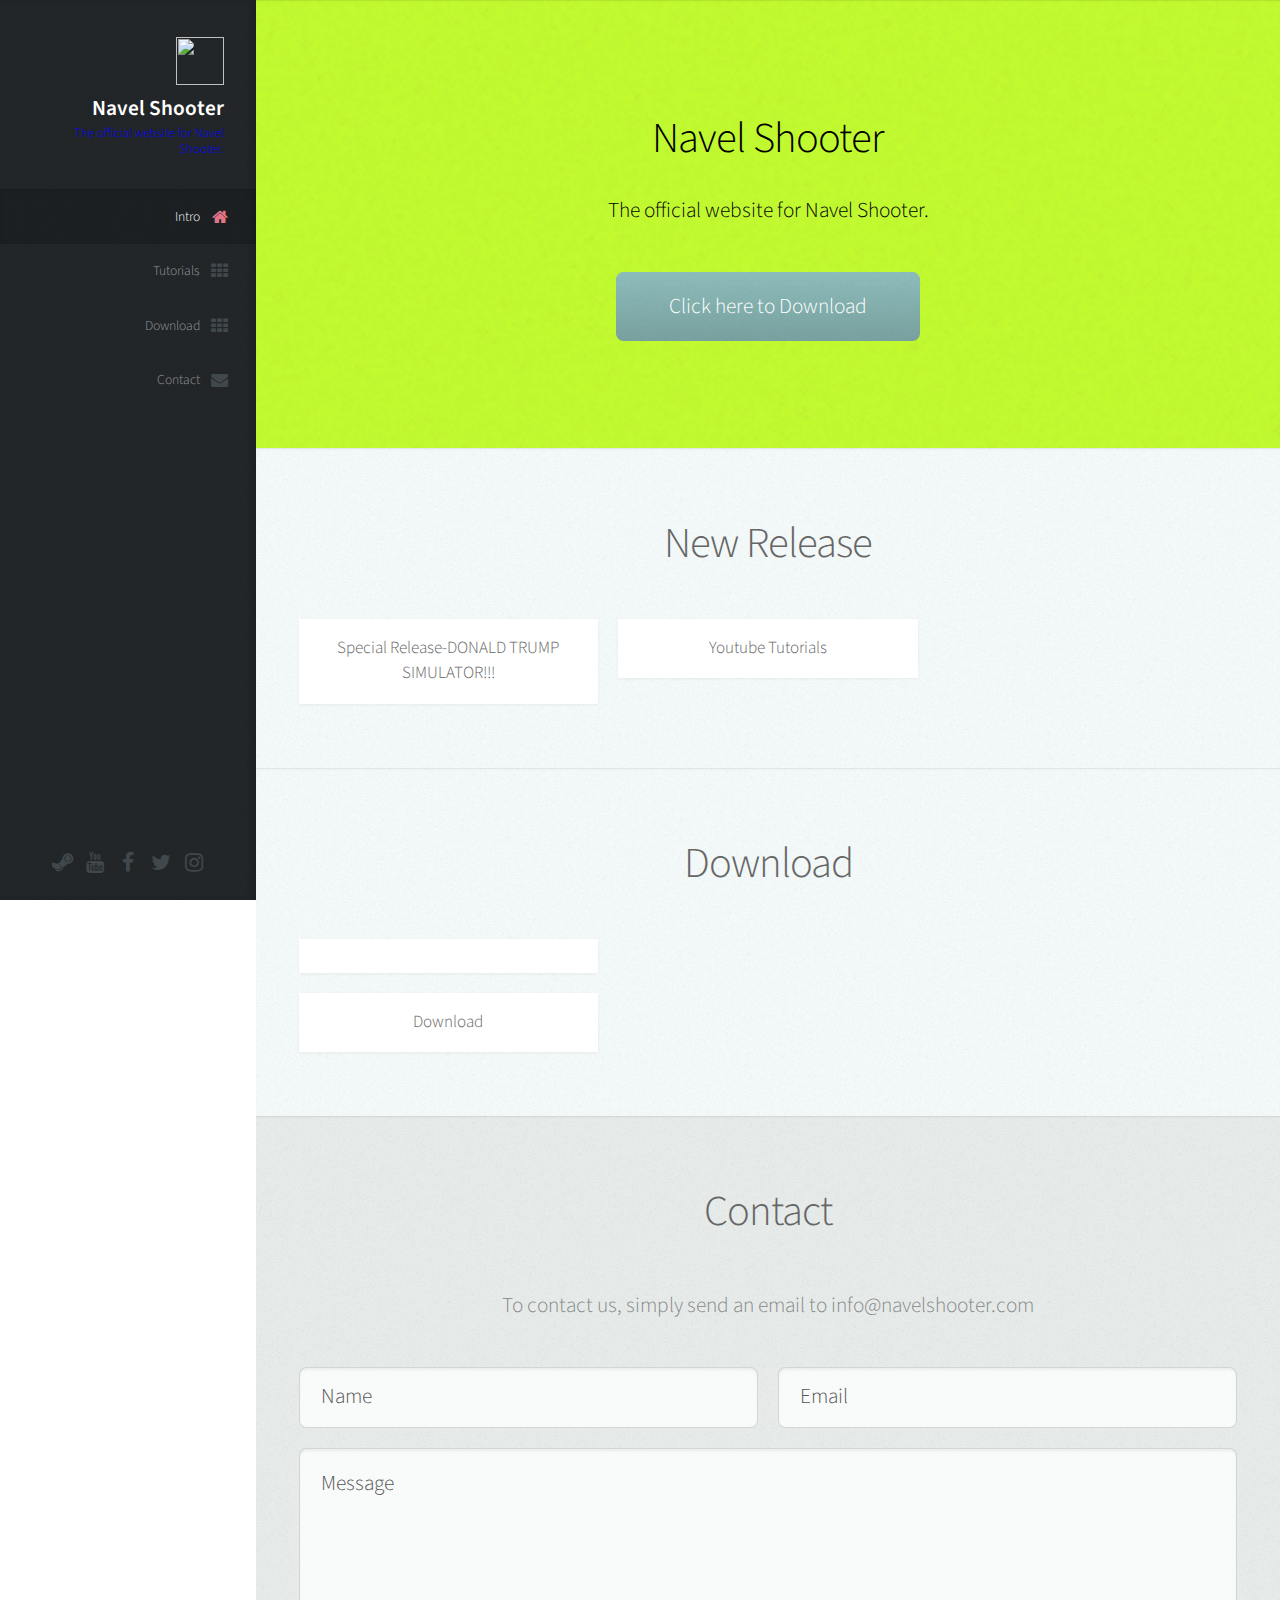
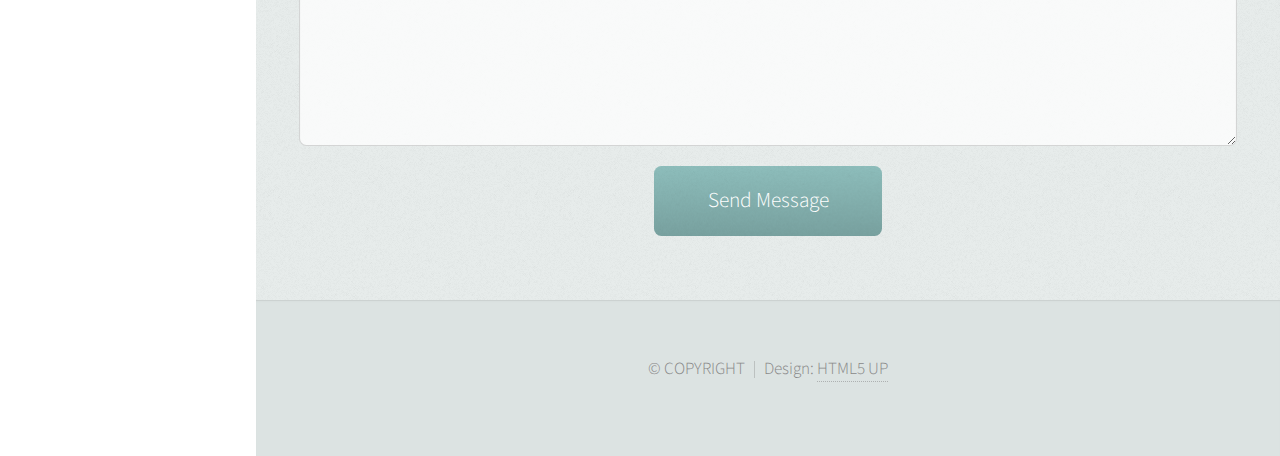
==== index.html @ a504d9a9 "Publish Site" ====
<!DOCTYPE HTML>
<!--
	Prologue by HTML5 UP
	html5up.net | @ajlkn
	Free for personal and commercial use under the CCA 3.0 license (html5up.net/license)
-->


<html>
	<head>
		<title>Navel Shooter</title>
		<meta charset="utf-8" />
		<meta name="viewport" content="width=device-width, initial-scale=1" />
		<!--[if lte IE 8]><script src="assets/js/ie/html5shiv.js"></script><![endif]-->
		<link rel="stylesheet" href="assets/css/main.css" />
		<!--[if lte IE 8]><link rel="stylesheet" href="assets/css/ie8.css" /><![endif]-->
		<!--[if lte IE 9]><link rel="stylesheet" href="assets/css/ie9.css" /><![endif]-->
	</head>
	<body>

		<!-- Header -->
			<div id="header">

				<div class="top">

					<!-- Logo -->
						<div id="logo">
							<span class="image avatar48"><img src="https://static01.nyt.com/newsgraphics/2015/09/02/how-they-got-their-guns/b2ccdba325a10fda8655e2511284a5c65b3a12cc/guns/springfield_armory_xd.jpg" alt="" /></span>
							<h1 id="title">Navel Shooter</h1>
							<p>The official website for Navel Shooter. </p>
						</div>

					<!-- Nav -->
						<nav id="nav">
							<!--

								Prologue's nav expects links in one of two formats:

								1. Hash link (scrolls to a different section within the page)

								   <li><a href="#foobar" id="foobar-link" class="icon fa-whatever-icon-you-want skel-layers-ignoreHref"><span class="label">Foobar</span></a></li>

								2. Standard link (sends the user to another page/site)

								   <li><a href="http://foobar.tld" id="foobar-link" class="icon fa-whatever-icon-you-want"><span class="label">Foobar</span></a></li>

							-->
							<ul>
								<li><a href="#top" id="top-link" class="skel-layers-ignoreHref"><span class="icon fa-home">Intro</span></a></li>
								<li><a href="#portfolio" id="portfolio-link" class="skel-layers-ignoreHref"><span class="icon fa-th">Tutorials</span></a></li>
								<li><a href="#Download" id="portfolio-link" class="skel-layers-ignoreHref"><span class="icon fa-th">Download</span></a></li>
								<li><a href="#contact" id="contact-link" class="skel-layers-ignoreHref"><span class="icon fa-envelope">Contact</span></a></li>


							</ul>
						</nav>

				</div>

				<div class="bottom">

					<!-- Social Icons -->
						<ul class="icons">
							<li><a href="http://store.steampowered.com/" class="icon fa-steam"><span class="label">Steam</span></a></li>
							<li><a href="https://www.youtube.com" class="icon fa-youtube"><span class="label">Youtube</span></a></li>
							<li><a href="https://www.facebook.com" class="icon fa-facebook"><span class="label">Facebook</span></a></li>
							<li><a href="https://www.twitter.com" class="icon fa-twitter"><span class="label">Twitter</span></a></li>
							<li><a href="https://www.instagram.com" class="icon fa-instagram"><span class="label">Instagram</span></a></li>
						</ul>

				</div>

			</div>

		<!-- Main -->
			<div id="main">

				<!-- Intro -->
					<section id="top" class="one dark cover">
						<div class="container">

							<header>
								<h2 class="alt">Navel Shooter
								</a></h2>
								<p>The official website for Navel Shooter.</p>
							</header>

							<footer>
								<a href="#portfolio" class="button scrolly">Click here to Download</a>
							</footer>

						</div>
					</section>

				<!-- Portfolio -->
					<section id="portfolio" class="two">
						<div class="container">

							<header>
								<h2>New Release</h2>
							</header>

							<p></p>

							<div class="row">
								<div class="4u 12u$(mobile)">
									<article class="item">
										<a href="#" class="image fit"><img src="http://img.wonkette.com/wp-content/uploads/2016/08/nbc-fires-donald-trump-after-he-calls-mexicans-rapists-and-drug-runners.jpg" alt="" /></a>
										<header>
											<h3>Special Release-DONALD TRUMP SIMULATOR!!!</h3>
										</header>
								</div>
								<div class="4u 12u$(mobile)">
									<article class="item">
										<a href="https://www.youtube.com" class="image fit"><img src="https://upload.wikimedia.org/wikipedia/commons/0/06/YouTube_logo_2013.svg" alt="" /></a>
										<header>
											<h3>Youtube Tutorials</h3>
										</header>
									</article>
									
								</div>
								<div class="4u$ 12u$(mobile)">
							</div>

						</div>

						
					</section>


				<!-- Download -->
					<section id="Download" class="two">
						<div class="container">

							<header>
								<h2>Download</h2>
							</header>

							<p></p>

							<div class="row">
								<div class="4u 12u$(mobile)">
									<article class="item">
									
										<header>
										</header>
									</article>
									<article class="item">
										<a href="#" class="image fit"><img src="https://oss.deltares.nl/image/image_gallery?uuid=3fff7831-335b-4555-863e-08b5d44367d5&groupId=183920&t=1409142262737" alt="" /></a>
										<header>
											<h3>Download</h3>
										</header>
									</article>
								</div>
							
										</header>
									</article>
								</div>
									
									

						</div>
					</section>


				<!-- Contact -->
					<section id="contact" class="four">
						<div class="container">

							<header>
								<h2>Contact</h2>
							</header>

							<p>To contact us, simply send an email to info@navelshooter.com</p>

							<form method="post" action="#">
								<div class="row">
									<div class="6u 12u$(mobile)"><input type="text" name="name" placeholder="Name" /></div>
									<div class="6u$ 12u$(mobile)"><input type="text" name="email" placeholder="Email" /></div>
									<div class="12u$">
										<textarea name="message" placeholder="Message"></textarea>
									</div>
									<div class="12u$">
										<input type="submit" value="Send Message" />
									</div>
								</div>
							</form>

						</div>
					</section>

			</div>

		<!-- Footer -->
			<div id="footer">

				<!-- Copyright -->
					<ul class="copyright">
						<li>&copy; COPYRIGHT</li><li>Design: <a href="http://html5up.net">HTML5 UP</a></li>
					</ul>

			</div>

		<!-- Scripts -->
			<script src="assets/js/jquery.min.js"></script>
			<script src="assets/js/jquery.scrolly.min.js"></script>
			<script src="assets/js/jquery.scrollzer.min.js"></script>
			<script src="assets/js/skel.min.js"></script>
			<script src="assets/js/util.js"></script>
			<!--[if lte IE 8]><script src="assets/js/ie/respond.min.js"></script><![endif]-->
			<script src="assets/js/main.js"></script>

	</body>
</html>
---- assets/css/main.css ----
@import url("font-awesome.min.css");
@import url("https://fonts.googleapis.com/css?family=Source+Sans+Pro:300,300italic,400,600");

/*
	Prologue by HTML5 UP
	html5up.net | @ajlkn
	Free for personal and commercial use under the CCA 3.0 license (html5up.net/license)
*/

/* Reset */

	html, body, div, span, applet, object, iframe, h1, h2, h3, h4, h5, h6, p, blockquote, pre, a, abbr, acronym, address, big, cite, code, del, dfn, em, img, ins, kbd, q, s, samp, small, strike, strong, sub, sup, tt, var, b, u, i, center, dl, dt, dd, ol, ul, li, fieldset, form, label, legend, table, caption, tbody, tfoot, thead, tr, th, td, article, aside, canvas, details, embed, figure, figcaption, footer, header, hgroup, menu, nav, output, ruby, section, summary, time, mark, audio, video {
		margin: 0;
		padding: 0;
		border: 0;
		font-size: 100%;
		font: inherit;
		vertical-align: baseline;
	}

	article, aside, details, figcaption, figure, footer, header, hgroup, menu, nav, section {
		display: block;
	}

	body {
		line-height: 1;
	}

	ol, ul {
		list-style: none;
	}

	blockquote, q {
		quotes: none;
	}

	blockquote:before, blockquote:after, q:before, q:after {
		content: '';
		content: none;
	}

	table {
		border-collapse: collapse;
		border-spacing: 0;
	}

	body {
		-webkit-text-size-adjust: none;
	}

/* Box Model */

	*, *:before, *:after {
		-moz-box-sizing: border-box;
		-webkit-box-sizing: border-box;
		box-sizing: border-box;
	}

/* Containers */

	.container {
		margin-left: auto;
		margin-right: auto;
	}

	.container.\31 25\25 {
		width: 100%;
		max-width: 1750px;
		min-width: 1400px;
	}

	.container.\37 5\25 {
		width: 1050px;
	}

	.container.\35 0\25 {
		width: 700px;
	}

	.container.\32 5\25 {
		width: 350px;
	}

	.container {
		width: 1400px;
	}

	@media screen and (min-width: 961px) and (max-width: 1880px) {

		.container.\31 25\25 {
			width: 100%;
			max-width: 1500px;
			min-width: 1200px;
		}

		.container.\37 5\25 {
			width: 900px;
		}

		.container.\35 0\25 {
			width: 600px;
		}

		.container.\32 5\25 {
			width: 300px;
		}

		.container {
			width: 1200px;
		}

	}

	@media screen and (min-width: 961px) and (max-width: 1620px) {

		.container.\31 25\25 {
			width: 100%;
			max-width: 1200px;
			min-width: 960px;
		}

		.container.\37 5\25 {
			width: 720px;
		}

		.container.\35 0\25 {
			width: 480px;
		}

		.container.\32 5\25 {
			width: 240px;
		}

		.container {
			width: 960px;
		}

	}

	@media screen and (min-width: 961px) and (max-width: 1320px) {

		.container.\31 25\25 {
			width: 100%;
			max-width: 125%;
			min-width: 100%;
		}

		.container.\37 5\25 {
			width: 75%;
		}

		.container.\35 0\25 {
			width: 50%;
		}

		.container.\32 5\25 {
			width: 25%;
		}

		.container {
			width: 100%;
		}

	}

	@media screen and (max-width: 960px) {

		.container.\31 25\25 {
			width: 100%;
			max-width: 125%;
			min-width: 100%;
		}

		.container.\37 5\25 {
			width: 75%;
		}

		.container.\35 0\25 {
			width: 50%;
		}

		.container.\32 5\25 {
			width: 25%;
		}

		.container {
			width: 100%;
		}

	}

	@media screen and (max-width: 736px) {

		.container.\31 25\25 {
			width: 100%;
			max-width: 125%;
			min-width: 100%;
		}

		.container.\37 5\25 {
			width: 75%;
		}

		.container.\35 0\25 {
			width: 50%;
		}

		.container.\32 5\25 {
			width: 25%;
		}

		.container {
			width: 100% !important;
		}

	}

/* Grid */

	.row {
		border-bottom: solid 1px transparent;
		-moz-box-sizing: border-box;
		-webkit-box-sizing: border-box;
		box-sizing: border-box;
	}

	.row > * {
		float: left;
		-moz-box-sizing: border-box;
		-webkit-box-sizing: border-box;
		box-sizing: border-box;
	}

	.row:after, .row:before {
		content: '';
		display: block;
		clear: both;
		height: 0;
	}

	.row.uniform > * > :first-child {
		margin-top: 0;
	}

	.row.uniform > * > :last-child {
		margin-bottom: 0;
	}

	.row.\30 \25 > * {
		padding: 0px 0 0 0px;
	}

	.row.\30 \25 {
		margin: 0px 0 -1px 0px;
	}

	.row.uniform.\30 \25 > * {
		padding: 0px 0 0 0px;
	}

	.row.uniform.\30 \25 {
		margin: 0px 0 -1px 0px;
	}

	.row > * {
		padding: 40px 0 0 40px;
	}

	.row {
		margin: -40px 0 -1px -40px;
	}

	.row.uniform > * {
		padding: 40px 0 0 40px;
	}

	.row.uniform {
		margin: -40px 0 -1px -40px;
	}

	.row.\32 00\25 > * {
		padding: 80px 0 0 80px;
	}

	.row.\32 00\25 {
		margin: -80px 0 -1px -80px;
	}

	.row.uniform.\32 00\25 > * {
		padding: 80px 0 0 80px;
	}

	.row.uniform.\32 00\25 {
		margin: -80px 0 -1px -80px;
	}

	.row.\31 50\25 > * {
		padding: 60px 0 0 60px;
	}

	.row.\31 50\25 {
		margin: -60px 0 -1px -60px;
	}

	.row.uniform.\31 50\25 > * {
		padding: 60px 0 0 60px;
	}

	.row.uniform.\31 50\25 {
		margin: -60px 0 -1px -60px;
	}

	.row.\35 0\25 > * {
		padding: 20px 0 0 20px;
	}

	.row.\35 0\25 {
		margin: -20px 0 -1px -20px;
	}

	.row.uniform.\35 0\25 > * {
		padding: 20px 0 0 20px;
	}

	.row.uniform.\35 0\25 {
		margin: -20px 0 -1px -20px;
	}

	.row.\32 5\25 > * {
		padding: 10px 0 0 10px;
	}

	.row.\32 5\25 {
		margin: -10px 0 -1px -10px;
	}

	.row.uniform.\32 5\25 > * {
		padding: 10px 0 0 10px;
	}

	.row.uniform.\32 5\25 {
		margin: -10px 0 -1px -10px;
	}

	.\31 2u, .\31 2u\24 {
		width: 100%;
		clear: none;
		margin-left: 0;
	}

	.\31 1u, .\31 1u\24 {
		width: 91.6666666667%;
		clear: none;
		margin-left: 0;
	}

	.\31 0u, .\31 0u\24 {
		width: 83.3333333333%;
		clear: none;
		margin-left: 0;
	}

	.\39 u, .\39 u\24 {
		width: 75%;
		clear: none;
		margin-left: 0;
	}

	.\38 u, .\38 u\24 {
		width: 66.6666666667%;
		clear: none;
		margin-left: 0;
	}

	.\37 u, .\37 u\24 {
		width: 58.3333333333%;
		clear: none;
		margin-left: 0;
	}

	.\36 u, .\36 u\24 {
		width: 50%;
		clear: none;
		margin-left: 0;
	}

	.\35 u, .\35 u\24 {
		width: 41.6666666667%;
		clear: none;
		margin-left: 0;
	}

	.\34 u, .\34 u\24 {
		width: 33.3333333333%;
		clear: none;
		margin-left: 0;
	}

	.\33 u, .\33 u\24 {
		width: 25%;
		clear: none;
		margin-left: 0;
	}

	.\32 u, .\32 u\24 {
		width: 16.6666666667%;
		clear: none;
		margin-left: 0;
	}

	.\31 u, .\31 u\24 {
		width: 8.3333333333%;
		clear: none;
		margin-left: 0;
	}

	.\31 2u\24 + *,
	.\31 1u\24 + *,
	.\31 0u\24 + *,
	.\39 u\24 + *,
	.\38 u\24 + *,
	.\37 u\24 + *,
	.\36 u\24 + *,
	.\35 u\24 + *,
	.\34 u\24 + *,
	.\33 u\24 + *,
	.\32 u\24 + *,
	.\31 u\24 + * {
		clear: left;
	}

	.\-11u {
		margin-left: 91.66667%;
	}

	.\-10u {
		margin-left: 83.33333%;
	}

	.\-9u {
		margin-left: 75%;
	}

	.\-8u {
		margin-left: 66.66667%;
	}

	.\-7u {
		margin-left: 58.33333%;
	}

	.\-6u {
		margin-left: 50%;
	}

	.\-5u {
		margin-left: 41.66667%;
	}

	.\-4u {
		margin-left: 33.33333%;
	}

	.\-3u {
		margin-left: 25%;
	}

	.\-2u {
		margin-left: 16.66667%;
	}

	.\-1u {
		margin-left: 8.33333%;
	}

	@media screen and (min-width: 961px) and (max-width: 1880px) {

		.row > * {
			padding: 40px 0 0 40px;
		}

		.row {
			margin: -40px 0 -1px -40px;
		}

		.row.uniform > * {
			padding: 40px 0 0 40px;
		}

		.row.uniform {
			margin: -40px 0 -1px -40px;
		}

		.row.\32 00\25 > * {
			padding: 80px 0 0 80px;
		}

		.row.\32 00\25 {
			margin: -80px 0 -1px -80px;
		}

		.row.uniform.\32 00\25 > * {
			padding: 80px 0 0 80px;
		}

		.row.uniform.\32 00\25 {
			margin: -80px 0 -1px -80px;
		}

		.row.\31 50\25 > * {
			padding: 60px 0 0 60px;
		}

		.row.\31 50\25 {
			margin: -60px 0 -1px -60px;
		}

		.row.uniform.\31 50\25 > * {
			padding: 60px 0 0 60px;
		}

		.row.uniform.\31 50\25 {
			margin: -60px 0 -1px -60px;
		}

		.row.\35 0\25 > * {
			padding: 20px 0 0 20px;
		}

		.row.\35 0\25 {
			margin: -20px 0 -1px -20px;
		}

		.row.uniform.\35 0\25 > * {
			padding: 20px 0 0 20px;
		}

		.row.uniform.\35 0\25 {
			margin: -20px 0 -1px -20px;
		}

		.row.\32 5\25 > * {
			padding: 10px 0 0 10px;
		}

		.row.\32 5\25 {
			margin: -10px 0 -1px -10px;
		}

		.row.uniform.\32 5\25 > * {
			padding: 10px 0 0 10px;
		}

		.row.uniform.\32 5\25 {
			margin: -10px 0 -1px -10px;
		}

		.\31 2u\28wide\29, .\31 2u\24\28wide\29 {
			width: 100%;
			clear: none;
			margin-left: 0;
		}

		.\31 1u\28wide\29, .\31 1u\24\28wide\29 {
			width: 91.6666666667%;
			clear: none;
			margin-left: 0;
		}

		.\31 0u\28wide\29, .\31 0u\24\28wide\29 {
			width: 83.3333333333%;
			clear: none;
			margin-left: 0;
		}

		.\39 u\28wide\29, .\39 u\24\28wide\29 {
			width: 75%;
			clear: none;
			margin-left: 0;
		}

		.\38 u\28wide\29, .\38 u\24\28wide\29 {
			width: 66.6666666667%;
			clear: none;
			margin-left: 0;
		}

		.\37 u\28wide\29, .\37 u\24\28wide\29 {
			width: 58.3333333333%;
			clear: none;
			margin-left: 0;
		}

		.\36 u\28wide\29, .\36 u\24\28wide\29 {
			width: 50%;
			clear: none;
			margin-left: 0;
		}

		.\35 u\28wide\29, .\35 u\24\28wide\29 {
			width: 41.6666666667%;
			clear: none;
			margin-left: 0;
		}

		.\34 u\28wide\29, .\34 u\24\28wide\29 {
			width: 33.3333333333%;
			clear: none;
			margin-left: 0;
		}

		.\33 u\28wide\29, .\33 u\24\28wide\29 {
			width: 25%;
			clear: none;
			margin-left: 0;
		}

		.\32 u\28wide\29, .\32 u\24\28wide\29 {
			width: 16.6666666667%;
			clear: none;
			margin-left: 0;
		}

		.\31 u\28wide\29, .\31 u\24\28wide\29 {
			width: 8.3333333333%;
			clear: none;
			margin-left: 0;
		}

		.\31 2u\24\28wide\29 + *,
		.\31 1u\24\28wide\29 + *,
		.\31 0u\24\28wide\29 + *,
		.\39 u\24\28wide\29 + *,
		.\38 u\24\28wide\29 + *,
		.\37 u\24\28wide\29 + *,
		.\36 u\24\28wide\29 + *,
		.\35 u\24\28wide\29 + *,
		.\34 u\24\28wide\29 + *,
		.\33 u\24\28wide\29 + *,
		.\32 u\24\28wide\29 + *,
		.\31 u\24\28wide\29 + * {
			clear: left;
		}

		.\-11u\28wide\29 {
			margin-left: 91.66667%;
		}

		.\-10u\28wide\29 {
			margin-left: 83.33333%;
		}

		.\-9u\28wide\29 {
			margin-left: 75%;
		}

		.\-8u\28wide\29 {
			margin-left: 66.66667%;
		}

		.\-7u\28wide\29 {
			margin-left: 58.33333%;
		}

		.\-6u\28wide\29 {
			margin-left: 50%;
		}

		.\-5u\28wide\29 {
			margin-left: 41.66667%;
		}

		.\-4u\28wide\29 {
			margin-left: 33.33333%;
		}

		.\-3u\28wide\29 {
			margin-left: 25%;
		}

		.\-2u\28wide\29 {
			margin-left: 16.66667%;
		}

		.\-1u\28wide\29 {
			margin-left: 8.33333%;
		}

	}

	@media screen and (min-width: 961px) and (max-width: 1620px) {

		.row > * {
			padding: 40px 0 0 40px;
		}

		.row {
			margin: -40px 0 -1px -40px;
		}

		.row.uniform > * {
			padding: 40px 0 0 40px;
		}

		.row.uniform {
			margin: -40px 0 -1px -40px;
		}

		.row.\32 00\25 > * {
			padding: 80px 0 0 80px;
		}

		.row.\32 00\25 {
			margin: -80px 0 -1px -80px;
		}

		.row.uniform.\32 00\25 > * {
			padding: 80px 0 0 80px;
		}

		.row.uniform.\32 00\25 {
			margin: -80px 0 -1px -80px;
		}

		.row.\31 50\25 > * {
			padding: 60px 0 0 60px;
		}

		.row.\31 50\25 {
			margin: -60px 0 -1px -60px;
		}

		.row.uniform.\31 50\25 > * {
			padding: 60px 0 0 60px;
		}

		.row.uniform.\31 50\25 {
			margin: -60px 0 -1px -60px;
		}

		.row.\35 0\25 > * {
			padding: 20px 0 0 20px;
		}

		.row.\35 0\25 {
			margin: -20px 0 -1px -20px;
		}

		.row.uniform.\35 0\25 > * {
			padding: 20px 0 0 20px;
		}

		.row.uniform.\35 0\25 {
			margin: -20px 0 -1px -20px;
		}

		.row.\32 5\25 > * {
			padding: 10px 0 0 10px;
		}

		.row.\32 5\25 {
			margin: -10px 0 -1px -10px;
		}

		.row.uniform.\32 5\25 > * {
			padding: 10px 0 0 10px;
		}

		.row.uniform.\32 5\25 {
			margin: -10px 0 -1px -10px;
		}

		.\31 2u\28normal\29, .\31 2u\24\28normal\29 {
			width: 100%;
			clear: none;
			margin-left: 0;
		}

		.\31 1u\28normal\29, .\31 1u\24\28normal\29 {
			width: 91.6666666667%;
			clear: none;
			margin-left: 0;
		}

		.\31 0u\28normal\29, .\31 0u\24\28normal\29 {
			width: 83.3333333333%;
			clear: none;
			margin-left: 0;
		}

		.\39 u\28normal\29, .\39 u\24\28normal\29 {
			width: 75%;
			clear: none;
			margin-left: 0;
		}

		.\38 u\28normal\29, .\38 u\24\28normal\29 {
			width: 66.6666666667%;
			clear: none;
			margin-left: 0;
		}

		.\37 u\28normal\29, .\37 u\24\28normal\29 {
			width: 58.3333333333%;
			clear: none;
			margin-left: 0;
		}

		.\36 u\28normal\29, .\36 u\24\28normal\29 {
			width: 50%;
			clear: none;
			margin-left: 0;
		}

		.\35 u\28normal\29, .\35 u\24\28normal\29 {
			width: 41.6666666667%;
			clear: none;
			margin-left: 0;
		}

		.\34 u\28normal\29, .\34 u\24\28normal\29 {
			width: 33.3333333333%;
			clear: none;
			margin-left: 0;
		}

		.\33 u\28normal\29, .\33 u\24\28normal\29 {
			width: 25%;
			clear: none;
			margin-left: 0;
		}

		.\32 u\28normal\29, .\32 u\24\28normal\29 {
			width: 16.6666666667%;
			clear: none;
			margin-left: 0;
		}

		.\31 u\28normal\29, .\31 u\24\28normal\29 {
			width: 8.3333333333%;
			clear: none;
			margin-left: 0;
		}

		.\31 2u\24\28normal\29 + *,
		.\31 1u\24\28normal\29 + *,
		.\31 0u\24\28normal\29 + *,
		.\39 u\24\28normal\29 + *,
		.\38 u\24\28normal\29 + *,
		.\37 u\24\28normal\29 + *,
		.\36 u\24\28normal\29 + *,
		.\35 u\24\28normal\29 + *,
		.\34 u\24\28normal\29 + *,
		.\33 u\24\28normal\29 + *,
		.\32 u\24\28normal\29 + *,
		.\31 u\24\28normal\29 + * {
			clear: left;
		}

		.\-11u\28normal\29 {
			margin-left: 91.66667%;
		}

		.\-10u\28normal\29 {
			margin-left: 83.33333%;
		}

		.\-9u\28normal\29 {
			margin-left: 75%;
		}

		.\-8u\28normal\29 {
			margin-left: 66.66667%;
		}

		.\-7u\28normal\29 {
			margin-left: 58.33333%;
		}

		.\-6u\28normal\29 {
			margin-left: 50%;
		}

		.\-5u\28normal\29 {
			margin-left: 41.66667%;
		}

		.\-4u\28normal\29 {
			margin-left: 33.33333%;
		}

		.\-3u\28normal\29 {
			margin-left: 25%;
		}

		.\-2u\28normal\29 {
			margin-left: 16.66667%;
		}

		.\-1u\28normal\29 {
			margin-left: 8.33333%;
		}

	}

	@media screen and (min-width: 961px) and (max-width: 1320px) {

		.row > * {
			padding: 20px 0 0 20px;
		}

		.row {
			margin: -20px 0 -1px -20px;
		}

		.row.uniform > * {
			padding: 20px 0 0 20px;
		}

		.row.uniform {
			margin: -20px 0 -1px -20px;
		}

		.row.\32 00\25 > * {
			padding: 40px 0 0 40px;
		}

		.row.\32 00\25 {
			margin: -40px 0 -1px -40px;
		}

		.row.uniform.\32 00\25 > * {
			padding: 40px 0 0 40px;
		}

		.row.uniform.\32 00\25 {
			margin: -40px 0 -1px -40px;
		}

		.row.\31 50\25 > * {
			padding: 30px 0 0 30px;
		}

		.row.\31 50\25 {
			margin: -30px 0 -1px -30px;
		}

		.row.uniform.\31 50\25 > * {
			padding: 30px 0 0 30px;
		}

		.row.uniform.\31 50\25 {
			margin: -30px 0 -1px -30px;
		}

		.row.\35 0\25 > * {
			padding: 10px 0 0 10px;
		}

		.row.\35 0\25 {
			margin: -10px 0 -1px -10px;
		}

		.row.uniform.\35 0\25 > * {
			padding: 10px 0 0 10px;
		}

		.row.uniform.\35 0\25 {
			margin: -10px 0 -1px -10px;
		}

		.row.\32 5\25 > * {
			padding: 5px 0 0 5px;
		}

		.row.\32 5\25 {
			margin: -5px 0 -1px -5px;
		}

		.row.uniform.\32 5\25 > * {
			padding: 5px 0 0 5px;
		}

		.row.uniform.\32 5\25 {
			margin: -5px 0 -1px -5px;
		}

		.\31 2u\28narrow\29, .\31 2u\24\28narrow\29 {
			width: 100%;
			clear: none;
			margin-left: 0;
		}

		.\31 1u\28narrow\29, .\31 1u\24\28narrow\29 {
			width: 91.6666666667%;
			clear: none;
			margin-left: 0;
		}

		.\31 0u\28narrow\29, .\31 0u\24\28narrow\29 {
			width: 83.3333333333%;
			clear: none;
			margin-left: 0;
		}

		.\39 u\28narrow\29, .\39 u\24\28narrow\29 {
			width: 75%;
			clear: none;
			margin-left: 0;
		}

		.\38 u\28narrow\29, .\38 u\24\28narrow\29 {
			width: 66.6666666667%;
			clear: none;
			margin-left: 0;
		}

		.\37 u\28narrow\29, .\37 u\24\28narrow\29 {
			width: 58.3333333333%;
			clear: none;
			margin-left: 0;
		}

		.\36 u\28narrow\29, .\36 u\24\28narrow\29 {
			width: 50%;
			clear: none;
			margin-left: 0;
		}

		.\35 u\28narrow\29, .\35 u\24\28narrow\29 {
			width: 41.6666666667%;
			clear: none;
			margin-left: 0;
		}

		.\34 u\28narrow\29, .\34 u\24\28narrow\29 {
			width: 33.3333333333%;
			clear: none;
			margin-left: 0;
		}

		.\33 u\28narrow\29, .\33 u\24\28narrow\29 {
			width: 25%;
			clear: none;
			margin-left: 0;
		}

		.\32 u\28narrow\29, .\32 u\24\28narrow\29 {
			width: 16.6666666667%;
			clear: none;
			margin-left: 0;
		}

		.\31 u\28narrow\29, .\31 u\24\28narrow\29 {
			width: 8.3333333333%;
			clear: none;
			margin-left: 0;
		}

		.\31 2u\24\28narrow\29 + *,
		.\31 1u\24\28narrow\29 + *,
		.\31 0u\24\28narrow\29 + *,
		.\39 u\24\28narrow\29 + *,
		.\38 u\24\28narrow\29 + *,
		.\37 u\24\28narrow\29 + *,
		.\36 u\24\28narrow\29 + *,
		.\35 u\24\28narrow\29 + *,
		.\34 u\24\28narrow\29 + *,
		.\33 u\24\28narrow\29 + *,
		.\32 u\24\28narrow\29 + *,
		.\31 u\24\28narrow\29 + * {
			clear: left;
		}

		.\-11u\28narrow\29 {
			margin-left: 91.66667%;
		}

		.\-10u\28narrow\29 {
			margin-left: 83.33333%;
		}

		.\-9u\28narrow\29 {
			margin-left: 75%;
		}

		.\-8u\28narrow\29 {
			margin-left: 66.66667%;
		}

		.\-7u\28narrow\29 {
			margin-left: 58.33333%;
		}

		.\-6u\28narrow\29 {
			margin-left: 50%;
		}

		.\-5u\28narrow\29 {
			margin-left: 41.66667%;
		}

		.\-4u\28narrow\29 {
			margin-left: 33.33333%;
		}

		.\-3u\28narrow\29 {
			margin-left: 25%;
		}

		.\-2u\28narrow\29 {
			margin-left: 16.66667%;
		}

		.\-1u\28narrow\29 {
			margin-left: 8.33333%;
		}

	}

	@media screen and (max-width: 960px) {

		.row > * {
			padding: 20px 0 0 20px;
		}

		.row {
			margin: -20px 0 -1px -20px;
		}

		.row.uniform > * {
			padding: 20px 0 0 20px;
		}

		.row.uniform {
			margin: -20px 0 -1px -20px;
		}

		.row.\32 00\25 > * {
			padding: 40px 0 0 40px;
		}

		.row.\32 00\25 {
			margin: -40px 0 -1px -40px;
		}

		.row.uniform.\32 00\25 > * {
			padding: 40px 0 0 40px;
		}

		.row.uniform.\32 00\25 {
			margin: -40px 0 -1px -40px;
		}

		.row.\31 50\25 > * {
			padding: 30px 0 0 30px;
		}

		.row.\31 50\25 {
			margin: -30px 0 -1px -30px;
		}

		.row.uniform.\31 50\25 > * {
			padding: 30px 0 0 30px;
		}

		.row.uniform.\31 50\25 {
			margin: -30px 0 -1px -30px;
		}

		.row.\35 0\25 > * {
			padding: 10px 0 0 10px;
		}

		.row.\35 0\25 {
			margin: -10px 0 -1px -10px;
		}

		.row.uniform.\35 0\25 > * {
			padding: 10px 0 0 10px;
		}

		.row.uniform.\35 0\25 {
			margin: -10px 0 -1px -10px;
		}

		.row.\32 5\25 > * {
			padding: 5px 0 0 5px;
		}

		.row.\32 5\25 {
			margin: -5px 0 -1px -5px;
		}

		.row.uniform.\32 5\25 > * {
			padding: 5px 0 0 5px;
		}

		.row.uniform.\32 5\25 {
			margin: -5px 0 -1px -5px;
		}

		.\31 2u\28narrower\29, .\31 2u\24\28narrower\29 {
			width: 100%;
			clear: none;
			margin-left: 0;
		}

		.\31 1u\28narrower\29, .\31 1u\24\28narrower\29 {
			width: 91.6666666667%;
			clear: none;
			margin-left: 0;
		}

		.\31 0u\28narrower\29, .\31 0u\24\28narrower\29 {
			width: 83.3333333333%;
			clear: none;
			margin-left: 0;
		}

		.\39 u\28narrower\29, .\39 u\24\28narrower\29 {
			width: 75%;
			clear: none;
			margin-left: 0;
		}

		.\38 u\28narrower\29, .\38 u\24\28narrower\29 {
			width: 66.6666666667%;
			clear: none;
			margin-left: 0;
		}

		.\37 u\28narrower\29, .\37 u\24\28narrower\29 {
			width: 58.3333333333%;
			clear: none;
			margin-left: 0;
		}

		.\36 u\28narrower\29, .\36 u\24\28narrower\29 {
			width: 50%;
			clear: none;
			margin-left: 0;
		}

		.\35 u\28narrower\29, .\35 u\24\28narrower\29 {
			width: 41.6666666667%;
			clear: none;
			margin-left: 0;
		}

		.\34 u\28narrower\29, .\34 u\24\28narrower\29 {
			width: 33.3333333333%;
			clear: none;
			margin-left: 0;
		}

		.\33 u\28narrower\29, .\33 u\24\28narrower\29 {
			width: 25%;
			clear: none;
			margin-left: 0;
		}

		.\32 u\28narrower\29, .\32 u\24\28narrower\29 {
			width: 16.6666666667%;
			clear: none;
			margin-left: 0;
		}

		.\31 u\28narrower\29, .\31 u\24\28narrower\29 {
			width: 8.3333333333%;
			clear: none;
			margin-left: 0;
		}

		.\31 2u\24\28narrower\29 + *,
		.\31 1u\24\28narrower\29 + *,
		.\31 0u\24\28narrower\29 + *,
		.\39 u\24\28narrower\29 + *,
		.\38 u\24\28narrower\29 + *,
		.\37 u\24\28narrower\29 + *,
		.\36 u\24\28narrower\29 + *,
		.\35 u\24\28narrower\29 + *,
		.\34 u\24\28narrower\29 + *,
		.\33 u\24\28narrower\29 + *,
		.\32 u\24\28narrower\29 + *,
		.\31 u\24\28narrower\29 + * {
			clear: left;
		}

		.\-11u\28narrower\29 {
			margin-left: 91.66667%;
		}

		.\-10u\28narrower\29 {
			margin-left: 83.33333%;
		}

		.\-9u\28narrower\29 {
			margin-left: 75%;
		}

		.\-8u\28narrower\29 {
			margin-left: 66.66667%;
		}

		.\-7u\28narrower\29 {
			margin-left: 58.33333%;
		}

		.\-6u\28narrower\29 {
			margin-left: 50%;
		}

		.\-5u\28narrower\29 {
			margin-left: 41.66667%;
		}

		.\-4u\28narrower\29 {
			margin-left: 33.33333%;
		}

		.\-3u\28narrower\29 {
			margin-left: 25%;
		}

		.\-2u\28narrower\29 {
			margin-left: 16.66667%;
		}

		.\-1u\28narrower\29 {
			margin-left: 8.33333%;
		}

	}

	@media screen and (max-width: 736px) {

		.row > * {
			padding: 20px 0 0 20px;
		}

		.row {
			margin: -20px 0 -1px -20px;
		}

		.row.uniform > * {
			padding: 20px 0 0 20px;
		}

		.row.uniform {
			margin: -20px 0 -1px -20px;
		}

		.row.\32 00\25 > * {
			padding: 40px 0 0 40px;
		}

		.row.\32 00\25 {
			margin: -40px 0 -1px -40px;
		}

		.row.uniform.\32 00\25 > * {
			padding: 40px 0 0 40px;
		}

		.row.uniform.\32 00\25 {
			margin: -40px 0 -1px -40px;
		}

		.row.\31 50\25 > * {
			padding: 30px 0 0 30px;
		}

		.row.\31 50\25 {
			margin: -30px 0 -1px -30px;
		}

		.row.uniform.\31 50\25 > * {
			padding: 30px 0 0 30px;
		}

		.row.uniform.\31 50\25 {
			margin: -30px 0 -1px -30px;
		}

		.row.\35 0\25 > * {
			padding: 10px 0 0 10px;
		}

		.row.\35 0\25 {
			margin: -10px 0 -1px -10px;
		}

		.row.uniform.\35 0\25 > * {
			padding: 10px 0 0 10px;
		}

		.row.uniform.\35 0\25 {
			margin: -10px 0 -1px -10px;
		}

		.row.\32 5\25 > * {
			padding: 5px 0 0 5px;
		}

		.row.\32 5\25 {
			margin: -5px 0 -1px -5px;
		}

		.row.uniform.\32 5\25 > * {
			padding: 5px 0 0 5px;
		}

		.row.uniform.\32 5\25 {
			margin: -5px 0 -1px -5px;
		}

		.\31 2u\28mobile\29, .\31 2u\24\28mobile\29 {
			width: 100%;
			clear: none;
			margin-left: 0;
		}

		.\31 1u\28mobile\29, .\31 1u\24\28mobile\29 {
			width: 91.6666666667%;
			clear: none;
			margin-left: 0;
		}

		.\31 0u\28mobile\29, .\31 0u\24\28mobile\29 {
			width: 83.3333333333%;
			clear: none;
			margin-left: 0;
		}

		.\39 u\28mobile\29, .\39 u\24\28mobile\29 {
			width: 75%;
			clear: none;
			margin-left: 0;
		}

		.\38 u\28mobile\29, .\38 u\24\28mobile\29 {
			width: 66.6666666667%;
			clear: none;
			margin-left: 0;
		}

		.\37 u\28mobile\29, .\37 u\24\28mobile\29 {
			width: 58.3333333333%;
			clear: none;
			margin-left: 0;
		}

		.\36 u\28mobile\29, .\36 u\24\28mobile\29 {
			width: 50%;
			clear: none;
			margin-left: 0;
		}

		.\35 u\28mobile\29, .\35 u\24\28mobile\29 {
			width: 41.6666666667%;
			clear: none;
			margin-left: 0;
		}

		.\34 u\28mobile\29, .\34 u\24\28mobile\29 {
			width: 33.3333333333%;
			clear: none;
			margin-left: 0;
		}

		.\33 u\28mobile\29, .\33 u\24\28mobile\29 {
			width: 25%;
			clear: none;
			margin-left: 0;
		}

		.\32 u\28mobile\29, .\32 u\24\28mobile\29 {
			width: 16.6666666667%;
			clear: none;
			margin-left: 0;
		}

		.\31 u\28mobile\29, .\31 u\24\28mobile\29 {
			width: 8.3333333333%;
			clear: none;
			margin-left: 0;
		}

		.\31 2u\24\28mobile\29 + *,
		.\31 1u\24\28mobile\29 + *,
		.\31 0u\24\28mobile\29 + *,
		.\39 u\24\28mobile\29 + *,
		.\38 u\24\28mobile\29 + *,
		.\37 u\24\28mobile\29 + *,
		.\36 u\24\28mobile\29 + *,
		.\35 u\24\28mobile\29 + *,
		.\34 u\24\28mobile\29 + *,
		.\33 u\24\28mobile\29 + *,
		.\32 u\24\28mobile\29 + *,
		.\31 u\24\28mobile\29 + * {
			clear: left;
		}

		.\-11u\28mobile\29 {
			margin-left: 91.66667%;
		}

		.\-10u\28mobile\29 {
			margin-left: 83.33333%;
		}

		.\-9u\28mobile\29 {
			margin-left: 75%;
		}

		.\-8u\28mobile\29 {
			margin-left: 66.66667%;
		}

		.\-7u\28mobile\29 {
			margin-left: 58.33333%;
		}

		.\-6u\28mobile\29 {
			margin-left: 50%;
		}

		.\-5u\28mobile\29 {
			margin-left: 41.66667%;
		}

		.\-4u\28mobile\29 {
			margin-left: 33.33333%;
		}

		.\-3u\28mobile\29 {
			margin-left: 25%;
		}

		.\-2u\28mobile\29 {
			margin-left: 16.66667%;
		}

		.\-1u\28mobile\29 {
			margin-left: 8.33333%;
		}

	}

/* Basic */

	body {
		background: #fff;
		font-family: 'Source Sans Pro', sans-serif;
		font-size: 19pt;
		font-weight: 300;
		line-height: 1.75em;
		color: #888;
	}

		body.is-loading * {
			-moz-transition: none !important;
			-webkit-transition: none !important;
			-ms-transition: none !important;
			transition: none !important;
			-moz-animation: none !important;
			-webkit-animation: none !important;
			-ms-animation: none !important;
			animation: none !important;
		}

	input, textarea, select {
		font-family: 'Source Sans Pro', sans-serif;
		font-size: 19pt;
		font-weight: 300;
		line-height: 1.75em;
		color: #888;
	}

	h1, h2, h3, h4, h5, h6 {
		font-weight: 300;
		color: #666;
		line-height: 1.5em;
	}

	h1 a, h2 a, h3 a, h4 a, h5 a, h6 a {
		color: inherit;
		text-decoration: none;
	}

		h1 a strong, h2 a strong, h3 a strong, h4 a strong, h5 a strong, h6 a strong {
			color: #333;
		}

	h2 {
		font-size: 2em;
		letter-spacing: -1px;
	}

		h2.alt {
			color: #888;
		}

			h2.alt strong {
				color: #666;
			}

	h3 {
		font-size: 1.5em;
	}

	header {
		margin: 0 0 2em 0;
	}

		header > p {
			margin: 1em 0 0 0;
		}

	footer {
		margin: 2em 0 0 0;
	}

	strong, b {
		font-weight: 300;
		color: #666;
	}

	em, i {
		font-style: italic;
	}

	a {
		text-decoration: none;
		color: inherit;
		border-bottom: dotted 1px rgba(128, 128, 128, 0.5);
		-moz-transition: color 0.35s ease-in-out, border-bottom-color 0.35s ease-in-out;
		-webkit-transition: color 0.35s ease-in-out, border-bottom-color 0.35s ease-in-out;
		-ms-transition: color 0.35s ease-in-out, border-bottom-color 0.35s ease-in-out;
		transition: color 0.35s ease-in-out, border-bottom-color 0.35s ease-in-out;
		outline: 0;
	}

		a:hover {
			color: #E27689;
			border-bottom-color: rgba(255, 255, 255, 0);
		}

	sub {
		position: relative;
		top: 0.5em;
		font-size: 0.8em;
	}

	sup {
		position: relative;
		top: -0.5em;
		font-size: 0.8em;
	}

	hr {
		border: 0;
		border-top: solid 1px #ddd;
	}

	blockquote {
		border-left: solid 0.5em #ddd;
		padding: 1em 0 1em 2em;
		font-style: italic;
	}

	p, ul, ol, dl, table {
		margin-bottom: 2em;
	}

	br.clear {
		clear: both;
	}

/* Sections/Article */

	section, article {
		margin-bottom: 3em;
	}

		section > :last-child,
		section > .container, section:last-child, article > :last-child,
		article > .container, article:last-child {
			margin-bottom: 0;
		}

		.row > section, .row > article {
			margin-bottom: 0;
		}

/* Image */

	.image {
		display: inline-block;
		border: 0;
	}

		.image img {
			display: block;
			width: 100%;
		}

		.image.avatar48 {
			width: 48px;
			height: 48px;
			background-image:url('https://static01.nyt.com/newsgraphics/2015/09/02/how-they-got-their-guns/b2ccdba325a10fda8655e2511284a5c65b3a12cc/guns/springfield_armory_xd.jpg');
		}

			.image.avatar48 img {
				width: 48px;
				height: 48px;
			}

		.image.fit {
			display: block;
			width: 100%;
		}

		.image.featured {
			display: block;
			width: 100%;
			margin: 0 0 2em 0;
		}

		.image.left {
			float: left;
			margin: 0 2em 2em 0;
		}

		.image.centered {
			display: block;
			margin: 0 0 2em 0;
		}

			.image.centered img {
				margin: 0 auto;
				width: auto;
			}

/* List */

	ul.default {
		list-style: disc;
		padding-left: 1em;
	}

		ul.default li {
			padding-left: 0.5em;
		}

	ul.icons {
		cursor: default;
	}

		ul.icons li {
			display: inline-block;
		}

		ul.icons a {
			display: inline-block;
			width: 2em;
			height: 2em;
			line-height: 2em;
			text-align: center;
			border: 0;
		}

	ol.default {
		list-style: decimal;
		padding-left: 1.25em;
	}

		ol.default li {
			padding-left: 0.25em;
		}

/* Form */

	form label {
		display: block;
		text-align: left;
		margin-bottom: 0.5em;
	}

	form input[type="text"],
	form input[type="email"],
	form input[type="password"],
	form select,
	form textarea {
		position: relative;
		-webkit-appearance: none;
		display: block;
		border: 0;
		outline: 0;
		background: #fff;
		background: rgba(255, 255, 255, 0.75);
		width: 100%;
		border-radius: 0.35em;
		padding: 0.75em 1em 0.75em 1em;
		box-shadow: inset 0 0.1em 0.1em 0 rgba(0, 0, 0, 0.05);
		border: solid 1px rgba(0, 0, 0, 0.15);
		-moz-transition: all 0.35s ease-in-out;
		-webkit-transition: all 0.35s ease-in-out;
		-ms-transition: all 0.35s ease-in-out;
		transition: all 0.35s ease-in-out;
	}

		form input[type="text"]:focus,
		form input[type="email"]:focus,
		form input[type="password"]:focus,
		form select:focus,
		form textarea:focus {
			box-shadow: 0 0 2px 1px #8ebebc;
			background: #fff;
		}

	form input[type="text"],
	form input[type="email"],
	form input[type="password"],
	form select {
		line-height: 1.25em;
	}

	form textarea {
		min-height: 14em;
	}

	form .formerize-placeholder {
		color: #555 !important;
	}

	form ::-webkit-input-placeholder {
		color: #555 !important;
	}

	form :-moz-placeholder {
		color: #555 !important;
	}

	form ::-moz-placeholder {
		color: #555 !important;
	}

	form :-ms-input-placeholder {
		color: #555 !important;
	}

	form ::-moz-focus-inner {
		border: 0;
	}

/* Table */

	table {
		width: 100%;
	}

		table.default {
			width: 100%;
			text-align: left;
		}

			table.default tbody tr:nth-child(2n+2) {
				background: #f4f4f4;
			}

			table.default td {
				padding: 0.5em 1em 0.5em 1em;
			}

			table.default th {
				text-align: left;
				padding: 0.5em 1em 0.5em 1em;
				color: #fff;
				background: #222729 url("images/overlay.png");
			}

			table.default thead {
				background: #444;
				color: #fff;
			}

			table.default tfoot {
				background: #eee;
			}

/* Button */

	input[type="button"],
	input[type="submit"],
	input[type="reset"],
	button,
	.button {
		position: relative;
		display: inline-block;
		border-radius: 0.35em;
		color: #fff !important;
		text-decoration: none;
		padding: 0.75em 2.5em 0.75em 2.5em;
		background-color: #8ebebc;
		border: 0;
		cursor: pointer;
		background-image: -moz-linear-gradient(top, rgba(0, 0, 0, 0), rgba(0, 0, 0, 0.15)), url("images/overlay.png");
		background-image: -webkit-linear-gradient(top, rgba(0, 0, 0, 0), rgba(0, 0, 0, 0.15)), url("images/overlay.png");
		background-image: -ms-linear-gradient(top, rgba(0, 0, 0, 0), rgba(0, 0, 0, 0.15)), url("images/overlay.png");
		background-image: linear-gradient(top, rgba(0, 0, 0, 0), rgba(0, 0, 0, 0.15)), url("images/overlay.png");
		-moz-transition: background-color 0.35s ease-in-out;
		-webkit-transition: background-color 0.35s ease-in-out;
		-ms-transition: background-color 0.35s ease-in-out;
		transition: background-color 0.35s ease-in-out;
	}

		input[type="button"]:hover,
		input[type="submit"]:hover,
		input[type="reset"]:hover,
		button:hover,
		.button:hover {
			background-color: #9ececc;
		}

		input[type="button"]:active,
		input[type="submit"]:active,
		input[type="reset"]:active,
		button:active,
		.button:active {
			background-color: #7eaeac;
		}

/* Item */

	.item {
		box-shadow: 0 0.05em 0.15em 0 rgba(0, 0, 0, 0.05);
		margin-bottom: 40px;
	}

		.item header {
			background: #fff;
			margin: 0;
			padding: 1em 0 1em 0;
			font-size: 0.8em;
		}

			.item header h3 {
				font-size: 1em;
			}

/* Icons */

	.icon {
		text-decoration: none;
	}

		.icon:before {
			display: inline-block;
			font-family: FontAwesome;
			font-size: 1.25em;
			text-decoration: none;
			font-style: normal;
			font-weight: normal;
			line-height: 1;
			-webkit-font-smoothing: antialiased;
			-moz-osx-font-smoothing: grayscale;
		}

		.icon > .label {
			display: none;
		}

/* Header */

	#header {
		display: -moz-flex;
		display: -webkit-flex;
		display: -ms-flex;
		display: flex;
		-moz-flex-direction: column;
		-webkit-flex-direction: column;
		-ms-flex-direction: column;
		flex-direction: column;
		-moz-justify-content: space-between;
		-webkit-justify-content: space-between;
		-ms-justify-content: space-between;
		justify-content: space-between;
		background: #222629 url("images/overlay.png");
		box-shadow: inset -0.25em 0 0.25em 0 rgba(0, 0, 0, 0.1);
		color: #fff;
		height: 100%;
		left: 0;
		overflow-y: auto;
		position: fixed;
		text-align: right;
		top: 0;
		width: 375px;
	}

		#header .top {
			-moz-flex-grow: 1;
			-webkit-flex-grow: 1;
			-ms-flex-grow: 1;
			flex-grow: 1;
		}

		#header .bottom {
			-moz-flex-shrink: 0;
			-webkit-flex-shrink: 0;
			-ms-flex-shrink: 0;
			flex-shrink: 0;
			padding: 1.5em 0 0.75em 0;
		}

			#header .bottom > :last-child {
				margin-bottom: 0;
			}

		#header .icons {
			font-size: 0.8em;
			text-align: center;
		}

			#header .icons a {
				color: #41484c;
				-moz-transition: color 0.35s ease-in-out;
				-webkit-transition: color 0.35s ease-in-out;
				-ms-transition: color 0.35s ease-in-out;
				transition: color 0.35s ease-in-out;
			}

				#header .icons a:hover {
					color: #fff;
				}

	#logo {
		position: relative;
		margin: 1.75em 1.5em 1.5em 1.5em;
		min-height: 48px;
		cursor: default;
	}

		#logo h1 {
			position: relative;
			color: #fff;
			font-weight: 600;
			font-size: 1em;
			line-height: 1em;
		}

		#logo p {
			position: relative;
			display: block;
			font-size: 0.6em;
			color:blue;
			line-height: 1.25em;
			margin: 0.5em 0 0 0;
		}

		#logo .image {
			position: absolute;
			left: 0;
			top: 0;
		}

	#nav ul {
		margin-bottom: 0;
	}

		#nav ul li a {
			display: block;
			padding: 0.5em 1.5em 0.5em 1.5em;
			color: rgba(255, 255, 255, 0.5);
			text-decoration: none;
			outline: 0;
			border: 0;
			-moz-transition: none;
			-webkit-transition: none;
			-ms-transition: none;
			transition: none;
		}

			#nav ul li a span {
				position: relative;
				display: block;
				font-size: 0.8em;
			}

				#nav ul li a span:before {
					position: absolute;
					left: 0;
					color: #41484c;
					text-align: center;
					width: 1.25em;
					line-height: 1.75em;
				}

			#nav ul li a.active {
				background: rgba(0, 0, 0, 0.15);
				box-shadow: inset 0 0 0.25em 0 rgba(0, 0, 0, 0.125);
				color: #fff;
			}

				#nav ul li a.active span:before {
					color: #e27689;
				}

/* Footer */

	#footer {
		margin-left: 375px;
		text-align: center;
		background-color: #dce3e2;
		padding: 3em 0 4em 0;
		box-shadow: inset 0 1px 0 0 rgba(0, 0, 0, 0.05), inset 0 0.1em 0.1em 0 rgba(0, 0, 0, 0.025);
		font-size: 0.8em;
	}

		#footer .copyright {
			cursor: default;
			margin: 0;
		}

			#footer .copyright li {
				display: inline-block;
				line-height: 1em;
				border-left: solid 1px rgba(128, 128, 128, 0.35);
				padding: 0 0 0 0.5em;
				margin: 0 0 0 0.5em;
			}

				#footer .copyright li:first-child {
					border-left: 0;
					padding-left: 0;
					margin-left: 0;
				}

/* Main */

	#main {
		margin-left: 375px;
	}

		#main > section {
			margin: 0;
			overflow: hidden;
			padding: 4em 0;
			box-shadow: inset 0 1px 0 0 rgba(0, 0, 0, 0.05), inset 0 0.1em 0.1em 0 rgba(0, 0, 0, 0.025);
			text-align: center;
			background-image: url("images/overlay.png");
		}

			#main > section.dark {
				color: black;
				color: black;
			}

				#main > section.dark h2, #main > section.dark h3, #main > section.dark h4, #main > section.dark h5, #main > section.dark h6 {
					color: black;
				}

				#main > section.dark strong {
					color: #fff;
					border-color: inherit;
				}

				#main > section.dark a {
					color: #fff;
					border-color: inherit;
				}

					#main > section.dark a:hover {
						border-bottom-color: rgba(255, 255, 255, 0);
					}

			#main > section.cover {
				padding: 6em 0;
				background-size: cover;
				background-position: center center;
			}

			#main > section.one {
				background-color:  #c3fb31;
				/*    background-image: url("../../images/banner.jpg");   */
			}

			#main > section.two {
				background-color: #f5fafa;
			}

			#main > section.three {
				background-color: #ecf1f1;
			}

			#main > section.four {
				background-color: #e8edec;
			}

/* Wide */

	@media screen and (min-width: 961px) and (max-width: 1880px) {

		/* Basic */

			body, input, textarea, select {
				font-size: 17pt;
			}

		/* Header */

			#header {
				width: 300px;
			}

		/* Footer */

			#footer {
				margin-left: 300px;
			}

		/* Main */

			#main {
				margin-left: 300px;
			}

	}

/* Normal */

	@media screen and (min-width: 961px) and (max-width: 1620px) {

		/* Main */

			#main > section {
				padding: 3em 0;
			}

			#main section.cover {
				padding: 5em 0;
			}

	}

/* Narrow */

	@media screen and (min-width: 961px) and (max-width: 1320px) {

		/* Basic */

			body, input, textarea, select {
				font-size: 16pt;
			}

			.container {
				padding: 0 2em 0 2em;
			}

		/* List */

			ul.icons li a {
				width: 1.75em;
			}

		/* Item */

			.item {
				margin-bottom: 20px;
			}

		/* Header */

			#header {
				width: 20%;
			}

			#logo .image {
				position: relative;
				margin: 0 0 0.5em 0;
			}

			#nav ul li a {
				font-size: 0.8em;
				padding-top: 0.5em;
				padding-bottom: 0.5em;
			}

				#nav ul li a span {
					padding-right: 2.25em;
				}

					#nav ul li a span:before {
						left: 100%;
						margin-left: -1.25em;
						line-height: 2.25em;
					}

		/* Footer */

			#footer {
				margin-left: 20%;
			}

		/* Main */

			#main {
				margin-left: 20%;
			}

	}

/* Narrower */

	#headerToggle {
		display: none;
	}

	@media screen and (max-width: 960px) {

		/* Basic */

			html, body {
				overflow-x: hidden;
			}

			body, input, textarea, select {
				font-size: 16pt;
			}

			header br {
				display: none;
			}

			.container {
				padding: 0 2em 0 2em;
			}

		/* Item */

			.item {
				margin-bottom: 15px;
			}

		/* List */

			ul.icons a {
				width: 1.75em;
				font-size: 1.25em;
			}

		/* Header */

			#header {
				-moz-backface-visibility: hidden;
				-webkit-backface-visibility: hidden;
				-ms-backface-visibility: hidden;
				backface-visibility: hidden;
				-moz-transform: translateX(-275px);
				-webkit-transform: translateX(-275px);
				-ms-transform: translateX(-275px);
				transform: translateX(-275px);
				-moz-transition: -moz-transform 0.5s ease;
				-webkit-transition: -webkit-transform 0.5s ease;
				-ms-transition: -ms-transform 0.5s ease;
				transition: transform 0.5s ease;
				-webkit-overflow-scrolling: touch;
				display: block;
				height: 100%;
				left: 0;
				overflow-y: auto;
				position: fixed;
				top: 0;
				width: 275px;
				z-index: 10002;
				width: 275px;
				background: #222729 url("images/overlay.png");
				box-shadow: inset -0.25em 0 0.25em 0 rgba(0, 0, 0, 0.125);
			}

				#header .top {
					position: relative;
				}

				#header .bottom {
					border-top: solid 1px rgba(255, 255, 255, 0.05);
					box-shadow: 0 -1px 0 0 rgba(0, 0, 0, 0.15);
					padding-top: 2em;
					margin-top: 2em;
					position: relative;
				}

			#logo {
				margin: 1.5em 1.25em 1.25em 1.25em;
			}

			#nav ul li a {
				padding: 0.5em 1.25em 0.5em 1.25em;
			}

			#headerToggle {
				-moz-backface-visibility: hidden;
				-webkit-backface-visibility: hidden;
				-ms-backface-visibility: hidden;
				backface-visibility: hidden;
				-moz-transition: -moz-transform 0.5s ease;
				-webkit-transition: -webkit-transform 0.5s ease;
				-ms-transition: -ms-transform 0.5s ease;
				transition: transform 0.5s ease;
				display: block;
				height: 2.25em;
				left: 0;
				position: fixed;
				top: 0;
				width: 3.25em;
				z-index: 10001;
			}

				#headerToggle .toggle {
					position: absolute;
					left: 0;
					top: 0;
					width: 100%;
					height: 100%;
					outline: 0;
					border: 0;
				}

					#headerToggle .toggle:before {
						font-family: FontAwesome;
						text-decoration: none;
						font-style: normal;
						font-weight: normal;
						-webkit-font-smoothing: antialiased;
						-moz-osx-font-smoothing: grayscale;
						content: '\f0c9';
						color: #fff;
						font-size: 18px;
						line-height: 2.25em;
						background: rgba(128, 136, 144, 0.5);
						border-radius: 0.35em;
						text-align: center;
						position: absolute;
						left: 0.5em;
						top: 0.5em;
						display: block;
						width: 3.25em;
						height: 2.25em;
						line-height: 2.25em;
					}

			body.header-visible #main {
				-moz-transform: translateX(275px);
				-webkit-transform: translateX(275px);
				-ms-transform: translateX(275px);
				transform: translateX(275px);
			}

			body.header-visible #headerToggle {
				-moz-transform: translateX(275px);
				-webkit-transform: translateX(275px);
				-ms-transform: translateX(275px);
				transform: translateX(275px);
			}

			body.header-visible #header {
				-moz-transform: translateX(0);
				-webkit-transform: translateX(0);
				-ms-transform: translateX(0);
				transform: translateX(0);
			}

		/* Footer */

			#footer {
				margin-left: 0;
			}

		/* Main */

			#main {
				-moz-backface-visibility: hidden;
				-webkit-backface-visibility: hidden;
				-ms-backface-visibility: hidden;
				backface-visibility: hidden;
				-moz-transition: -moz-transform 0.5s ease;
				-webkit-transition: -webkit-transform 0.5s ease;
				-ms-transition: -ms-transform 0.5s ease;
				transition: transform 0.5s ease;
				padding-bottom: 1px;
				margin-left: 0;
			}

				#main > section {
					padding: 3em 0;
				}

				#main section.cover {
					padding: 4em 0;
				}

	}

/* Mobile */

	@media screen and (max-width: 736px) {

		/* Basic */

			body, input, textarea, select {
				font-size: 14pt;
			}

			h2 {
				font-size: 1.5em;
				letter-spacing: 0;
				font-weight: 300;
			}

			.container {
				padding: 0 15px 0 15px;
			}

		/* List */

			ul.icons a {
				width: 2em;
				font-size: 1.25em;
			}

		/* Main */

			#main > section {
				padding: 2em 0;
			}

			#main section.cover {
				padding: 4em 0em;
			}

				#main section.cover header {
					padding: 0 1em;
				}

		/* Footer */

			#footer .copyright li {
				display: block;
				line-height: 1.25em;
				border: 0;
				padding: 0;
				margin: 1em 0 0 0;
			}

				#footer .copyright li:first-child {
					margin-top: 0;
				}
---- assets/css/ie8.css ----
/*
	Prologue by HTML5 UP
	html5up.net | @ajlkn
	Free for personal and commercial use under the CCA 3.0 license (html5up.net/license)
*/

/* Section/Article */

	section > .last-child, section.last-child, article > .last-child, article.last-child {
		margin-bottom: 0;
	}

/* Form */

	form input[type="text"],
	form input[type="email"],
	form input[type="password"],
	form select,
	form textarea {
		-ms-behavior: url("assets/js/ie/PIE.htc");
	}

/* Button */

	input[type="button"],
	input[type="submit"],
	input[type="reset"],
	button,
	.button {
		-ms-behavior: url("assets/js/ie/PIE.htc");
	}

/* Header */

	#nav ul li a {
		color: #888;
	}

		#nav ul li a.active {
			background: #1C2022;
		}

	#headerToggle .toggle {
		background-color: #888;
	}

/* Main */

	#main > section.cover {
		background-position: auto;
		-ms-behavior: url("assets/js/ie/backgroundsize.min.htc");
	}
---- assets/css/ie9.css ----
/*
	Prologue by HTML5 UP
	html5up.net | @ajlkn
	Free for personal and commercial use under the CCA 3.0 license (html5up.net/license)
*/

/* Button */

	input[type="button"],
	input[type="submit"],
	input[type="reset"],
	button,
	.button {
		background-image: url("images/ie/grad0-15.svg");
	}
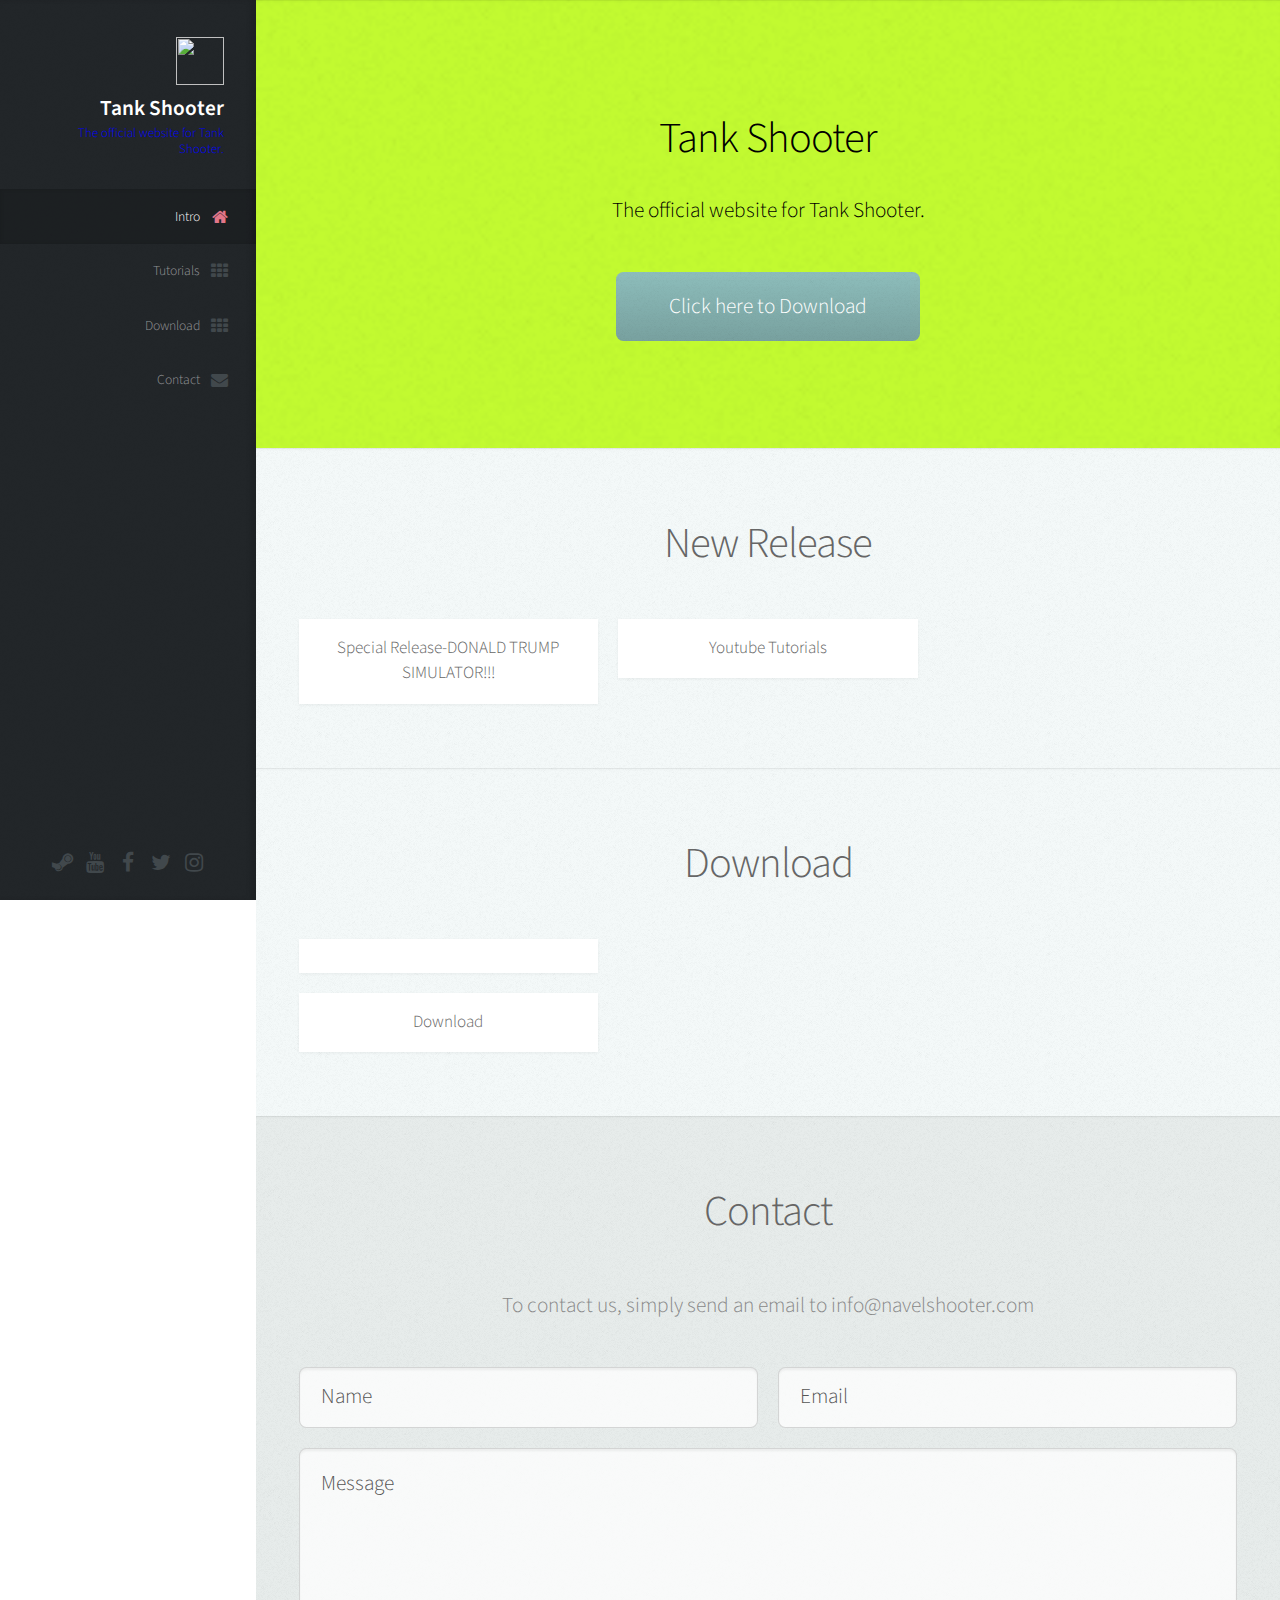
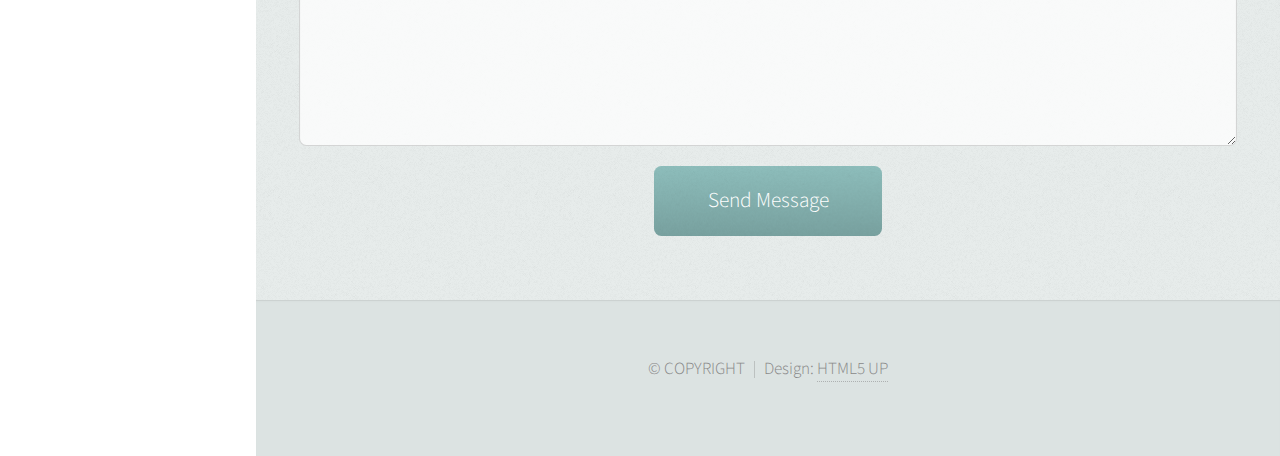
==== commit 75844632: "Load" ====
--- a/index.html
+++ b/index.html
@@ -8,7 +8,7 @@
 
 <html>
 	<head>
-		<title>Navel Shooter</title>
+		<title>Tank Shooter</title>
 		<meta charset="utf-8" />
 		<meta name="viewport" content="width=device-width, initial-scale=1" />
 		<!--[if lte IE 8]><script src="assets/js/ie/html5shiv.js"></script><![endif]-->
@@ -26,8 +26,8 @@
 					<!-- Logo -->
 						<div id="logo">
 							<span class="image avatar48"><img src="https://static01.nyt.com/newsgraphics/2015/09/02/how-they-got-their-guns/b2ccdba325a10fda8655e2511284a5c65b3a12cc/guns/springfield_armory_xd.jpg" alt="" /></span>
-							<h1 id="title">Navel Shooter</h1>
-							<p>The official website for Navel Shooter. </p>
+							<h1 id="title">Tank Shooter</h1>
+							<p>The official website for Tank Shooter. </p>
 						</div>
 
 					<!-- Nav -->
@@ -80,9 +80,9 @@
 						<div class="container">
 
 							<header>
-								<h2 class="alt">Navel Shooter
+								<h2 class="alt">Tank Shooter
 								</a></h2>
-								<p>The official website for Navel Shooter.</p>
+								<p>The official website for Tank Shooter.</p>
 							</header>
 
 							<footer>
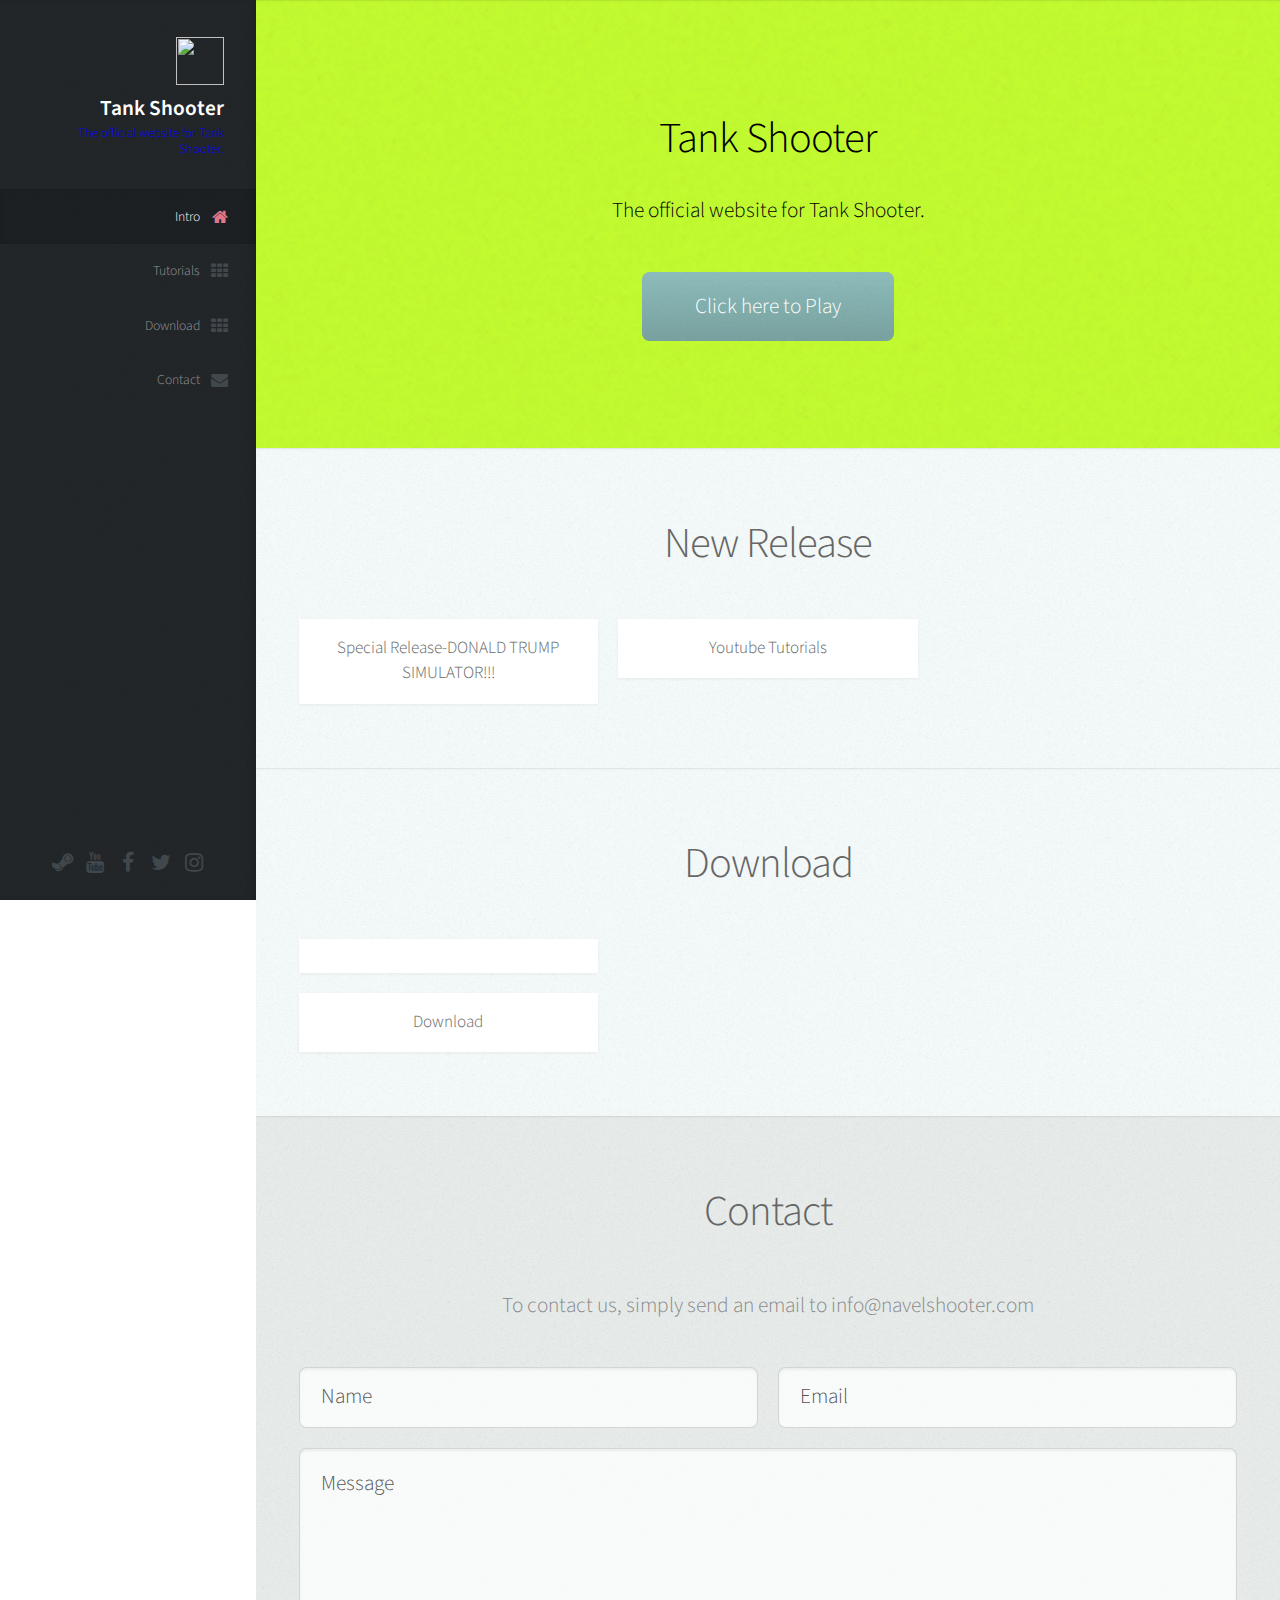
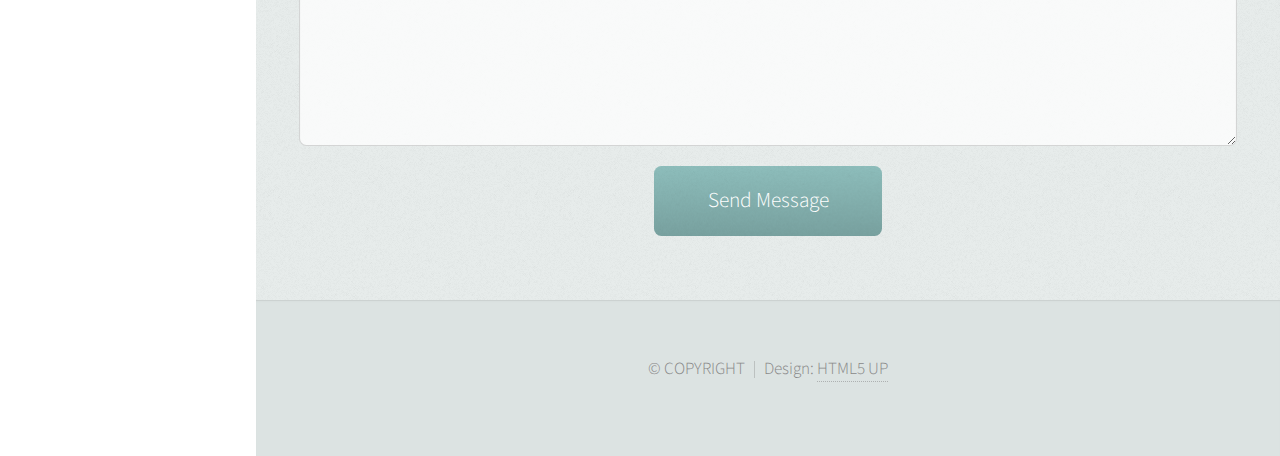
==== commit 1fe5085c: "published game/title screen" ====
--- a/index.html
+++ b/index.html
@@ -86,7 +86,7 @@
 							</header>
 
 							<footer>
-								<a href="#portfolio" class="button scrolly">Click here to Download</a>
+								<a href="https://ryan-mak.github.io/game" class="button scrolly">Click here to Play</a>
 							</footer>
 
 						</div>
